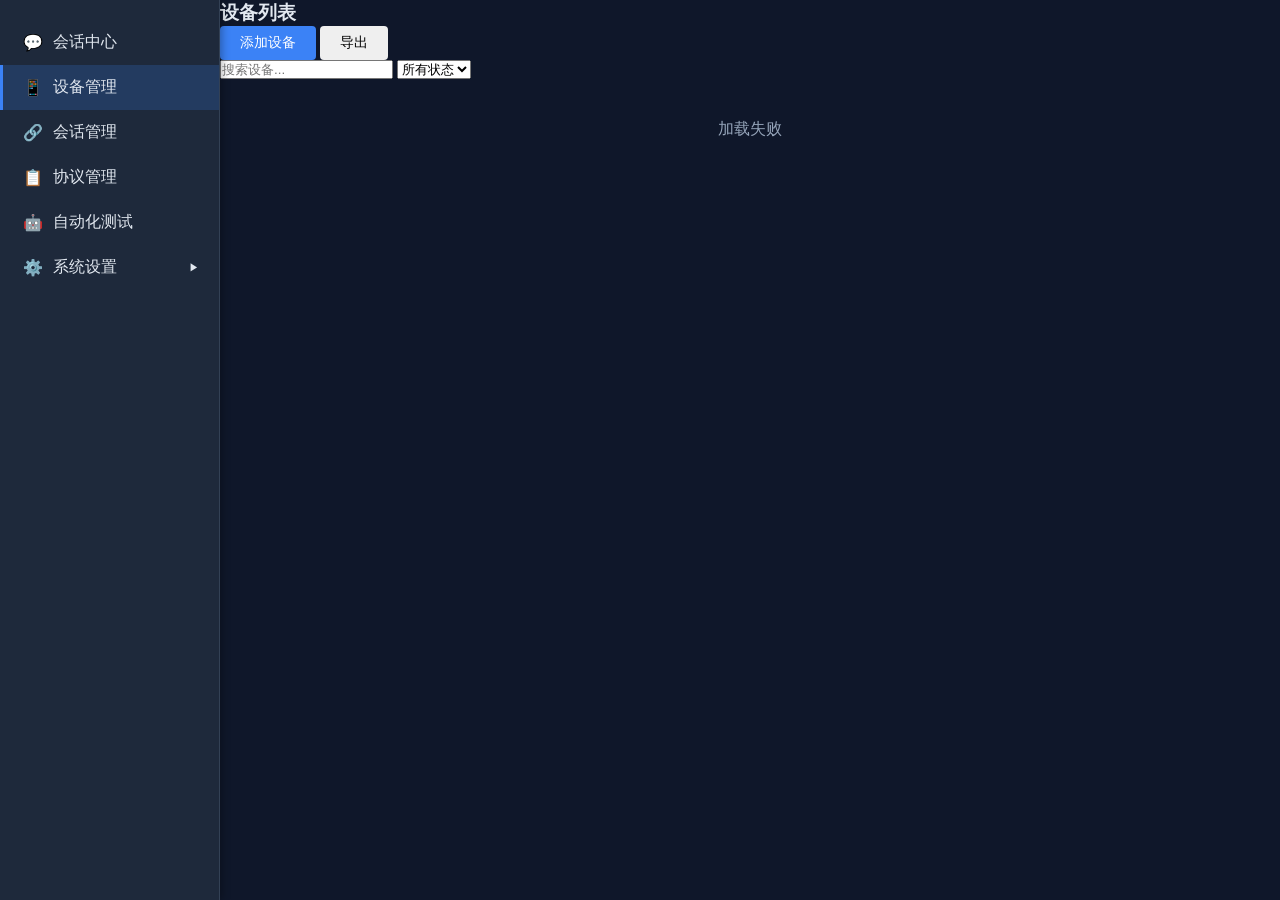
==== frontend/pages/device-management.html @ c9eb52df "feat: 完成会话中心、参数设置、周期任务功能" ====
﻿<!DOCTYPE html>
<html lang="zh-CN">
<head>
    <meta charset="UTF-8">
    <meta name="viewport" content="width=device-width, initial-scale=1.0">
    <title>设备管理 - 实时会话系统</title>
    <link rel="stylesheet" href="../static/css/common.css">
</head>
<body>
    <div class="container">
        <!-- 左侧菜单栏 -->
        <div class="sidebar">
            <ul>
                <li onclick="navigateTo('/pages/session-center.html')"><span>💬</span><span>会话中心</span></li>
                <li class="active"><span>📱</span><span>设备管理</span></li>
                <li onclick="navigateTo('/pages/session-management.html')"><span>🔗</span><span>会话管理</span></li>
                <li onclick="navigateTo('/pages/protocol-management.html')"><span>📋</span><span>协议管理</span></li>
                <li onclick="navigateTo('/pages/automation-test.html')"><span>🤖</span><span>自动化测试</span></li>
                <li class="has-submenu">
                    <div class="menu-header" onclick="toggleSubmenu(this)">
                        <span>⚙️</span><span>系统设置</span>
                        <span class="toggle-icon">▶</span>
                    </div>
                    <ul class="submenu">
                        <li onclick="navigateTo('/pages/parameter-settings.html')">参数设置</li>
                        <li onclick="navigateTo('/pages/scheduled-task.html')">周期任务</li>
                    </ul>
                </li>
            </ul>
        </div>

        <!-- 设备管理页面 -->
        <div class="content-panel">
            <div class="device-management-container">
                <div class="device-header">
                    <h3>设备列表</h3>
                    <div class="device-actions">
                        <button class="btn btn-primary" onclick="showNotification('添加设备功能开发中')">添加设备</button>
                        <button class="btn btn-secondary" onclick="showNotification('导出功能开发中')">导出</button>
                    </div>
                </div>

                <div class="search-filter">
                    <input type="text" class="search-input" placeholder="搜索设备...">
                    <select class="filter-select">
                        <option value="all">所有状态</option>
                        <option value="online">在线</option>
                        <option value="offline">离线</option>
                    </select>
                </div>

                <div class="device-list" id="deviceList">
                    <div style="text-align:center;padding:40px;color:#94A3B8;">
                        设备管理功能开发中，敬请期待...
                    </div>
                </div>
            </div>
        </div>
    </div>

    <script src="../static/js/common.js"></script>
    <script>
        // 页面加载
        document.addEventListener('DOMContentLoaded', function() {
            loadDevices();
        });

        let devices = [];

        function loadDevices() {
            fetch('http://localhost:8000/api/devices')
                .then(response => response.json())
                .then(data => {
                    devices = data;
                    renderDevices(data);
                })
                .catch(error => {
                    console.error('加载设备失败:', error);
                    document.getElementById('deviceList').innerHTML = 
                        '<div style="text-align:center;padding:40px;color:#94A3B8;">加载失败</div>';
                });
        }

        function renderDevices(devices) {
            const listEl = document.getElementById('deviceList');
            
            if (devices.length === 0) {
                listEl.innerHTML = '<div style="text-align:center;padding:40px;color:#94A3B8;">暂无设备，请先添加设备</div>';
                return;
            }

            listEl.innerHTML = '';
            devices.forEach(device => {
                const statusClass = device.status === 'online' ? 'online' : 'offline';
                const statusText = device.status === 'online' ? '在线' : '离线';
                
                const itemEl = document.createElement('div');
                itemEl.className = 'device-item';
                itemEl.style.cssText = 'padding:16px;background:#1E293B;border:1px solid #334155;border-radius:8px;margin-bottom:12px;display:flex;justify-content:space-between;align-items:center;';
                
                itemEl.innerHTML = `
                    <div class="device-info">
                        <div class="device-name" style="font-size:15px;font-weight:500;color:#E2E8F0;margin-bottom:6px;">${device.name || device.id}</div>
                        <div class="device-meta" style="font-size:13px;color:#94A3B8;">
                            <span style="margin-right:16px;">📱 ${device.type || '未知类型'}</span>
                            <span style="margin-right:16px;">🌐 ${device.ip || '0.0.0.0'}:${device.port || '0'}</span>
                            <span>📝 ${device.description || '无描述'}</span>
                        </div>
                    </div>
                    <span class="device-status ${statusClass}" style="padding:4px 12px;border-radius:12px;font-size:12px;background:${device.status === 'online' ? 'rgba(16,185,129,0.2)' : 'rgba(100,116,139,0.2)'};color:${device.status === 'online' ? '#10B981' : '#64748B'};">${statusText}</span>
                `;
                listEl.appendChild(itemEl);
            });
        }
    </script>
</body>
</html>
---- frontend/static/css/common.css ----
* {
    box-sizing: border-box;
    margin: 0;
    padding: 0;
}

body {
    font-family: -apple-system, BlinkMacSystemFont, 'Segoe UI', Roboto, 'Helvetica Neue', Arial, sans-serif;
    margin: 0;
    padding: 0;
    background-color: #0F172A;
    color: #E2E8F0;
    height: 100vh;
    overflow: hidden;
}

/* 顶部导航栏 */
.top-nav {
    height: 60px;
    background-color: #1E293B;
    color: #E2E8F0;
    display: flex;
    align-items: center;
    padding: 0 20px;
    box-shadow: 0 2px 8px rgba(0, 0, 0, 0.3);
    z-index: 100;
    border-bottom: 1px solid #334155;
}

.top-nav .logo {
    display: flex;
    align-items: center;
    font-size: 18px;
    font-weight: 600;
    margin-right: 30px;
}

.top-nav .logo::before {
    content: '⚙️';
    margin-right: 10px;
    font-size: 20px;
}

.top-nav .title {
    flex: 1;
    font-size: 16px;
}

.top-nav .search {
    margin-right: 20px;
}

.top-nav .search input {
    padding: 6px 12px;
    border: 1px solid #334155;
    border-radius: 4px;
    background-color: #334155;
    color: #E2E8F0;
    font-size: 14px;
}

.top-nav .search input::placeholder {
    color: rgba(226, 232, 240, 0.7);
}

.top-nav .user-info {
    display: flex;
    align-items: center;
    gap: 10px;
}

.container {
    display: flex;
    height: 100vh;
}

/* 左侧菜单栏 */
.sidebar {
    width: 220px;
    background-color: #1E293B;
    color: #E2E8F0;
    padding: 20px 0;
    box-shadow: 2px 0 8px rgba(0, 0, 0, 0.3);
    z-index: 10;
    border-right: 1px solid #334155;
}

.sidebar ul {
    list-style: none;
}

.sidebar li {
    padding: 12px 20px;
    cursor: pointer;
    transition: all 0.3s ease;
    border-left: 3px solid transparent;
    display: flex;
    align-items: center;
    gap: 10px;
}

.sidebar li:hover {
    background-color: rgba(59, 130, 246, 0.1);
    border-left-color: #3B82F6;
}

.sidebar li.active {
    background-color: rgba(59, 130, 246, 0.2);
    color: #E2E8F0;
    font-weight: 500;
    border-left-color: #3B82F6;
}

/* 二级菜单 */
.sidebar li.has-submenu {
    flex-direction: column;
    padding: 0;
}

.sidebar li.has-submenu > .menu-header {
    width: 100%;
    padding: 12px 20px;
    display: flex;
    align-items: center;
    gap: 10px;
    cursor: pointer;
}

.sidebar li.has-submenu > .menu-header:hover {
    background-color: rgba(59, 130, 246, 0.1);
}

.sidebar li.has-submenu.active > .menu-header {
    background-color: rgba(59, 130, 246, 0.2);
    border-left: 3px solid #3B82F6;
    padding-left: 17px;
}

.sidebar li.has-submenu .toggle-icon {
    font-size: 10px;
    transition: transform 0.3s ease;
    margin-left: auto;
}

.sidebar li.has-submenu.active .toggle-icon {
    transform: rotate(90deg);
}

.sidebar li.has-submenu .submenu {
    list-style: none;
    padding: 0;
    margin: 0;
    max-height: 0;
    overflow: hidden;
    transition: max-height 0.3s ease;
    background-color: rgba(15, 23, 42, 0.5);
}

.sidebar li.has-submenu.active .submenu {
    max-height: 200px;
}

.sidebar li.has-submenu .submenu li {
    padding: 10px 20px 10px 52px;
    cursor: pointer;
    transition: all 0.3s ease;
    border-left: 3px solid transparent;
    font-size: 13px;
    color: #94A3B8;
}

.sidebar li.has-submenu .submenu li:hover {
    background-color: rgba(59, 130, 246, 0.1);
    color: #E2E8F0;
}

.sidebar li.has-submenu .submenu li.active {
    background-color: rgba(59, 130, 246, 0.15);
    color: #E2E8F0;
    border-left-color: #3B82F6;
}

/* 中间配置区域 */
.config-panel {
    width: 300px;
    background-color: #1E293B;
    border-right: 1px solid #334155;
    padding: 20px;
    overflow-y: auto;
    box-shadow: 1px 0 3px rgba(0, 0, 0, 0.15);
    z-index: 5;
}

.config-panel h3 {
    margin-bottom: 20px;
    color: #E2E8F0;
    font-size: 16px;
    padding-bottom: 10px;
    border-bottom: 1px solid #334155;
    font-weight: 600;
}

.form-group {
    margin-bottom: 15px;
}

.form-group label {
    display: block;
    margin-bottom: 8px;
    color: #CBD5E1;
    font-size: 14px;
    font-weight: 500;
}

.form-group input,
.form-group select {
    width: 100%;
    padding: 8px 12px;
    border: 1px solid #334155;
    border-radius: 4px;
    font-size: 14px;
    transition: all 0.3s ease;
    background-color: #334155;
    color: #E2E8F0;
}

/* 内联表单组 */
.form-group-inline {
    display: flex;
    align-items: center;
    gap: 5px;
    margin-bottom: 10px;
}

.form-group-inline label {
    display: inline-block;
    margin-bottom: 0;
    width: 80px;
    flex-shrink: 0;
}

.form-group-inline select,
.form-group-inline input {
    flex: 1;
}

.form-group input:focus,
.form-group select:focus {
    outline: none;
    border-color: #3B82F6;
    box-shadow: 0 0 0 2px rgba(59, 130, 246, 0.2);
}

.btn {
    padding: 8px 20px;
    border: none;
    border-radius: 4px;
    cursor: pointer;
    font-size: 14px;
    transition: all 0.3s ease;
    font-weight: 500;
}

.btn-primary {
    background-color: #3B82F6;
    color: white;
}

.btn-primary:hover {
    background-color: #2563EB;
    transform: translateY(-1px);
    box-shadow: 0 2px 4px rgba(59, 130, 246, 0.3);
}

.btn-danger {
    background-color: #EF4444;
    color: white;
}

.btn-danger:hover {
    background-color: #DC2626;
    transform: translateY(-1px);
    box-shadow: 0 2px 4px rgba(239, 68, 68, 0.3);
}

.btn-warning {
    background-color: #F59E0B;
    color: white;
}

.btn-warning:hover {
    background-color: #D97706;
    transform: translateY(-1px);
    box-shadow: 0 2px 4px rgba(245, 158, 11, 0.3);
}

.btn-group {
    display: flex;
    gap: 10px;
    margin-top: 20px;
    flex-wrap: wrap;
}

.status {
    margin-top: 20px;
    padding: 12px;
    border-radius: 4px;
    font-size: 14px;
    font-weight: 500;
}

.status.connected {
    background-color: rgba(16, 185, 129, 0.1);
    color: #10B981;
    border: 1px solid rgba(16, 185, 129, 0.2);
    box-shadow: 0 1px 2px rgba(16, 185, 129, 0.1);
}

.status.connecting {
    background-color: rgba(245, 158, 11, 0.1);
    color: #F59E0B;
    border: 1px solid rgba(245, 158, 11, 0.2);
    box-shadow: 0 1px 2px rgba(245, 158, 11, 0.1);
    animation: pulse 1.5s ease-in-out infinite;
}

@keyframes pulse {
    0%, 100% {
        opacity: 1;
    }
    50% {
        opacity: 0.7;
    }
}

.status.disconnected {
    background-color: rgba(239, 68, 68, 0.1);
    color: #EF4444;
    border: 1px solid rgba(239, 68, 68, 0.2);
    box-shadow: 0 1px 2px rgba(239, 68, 68, 0.1);
}

/* 右侧内容区域 */
.content-panel {
    flex: 1;
    display: flex;
    flex-direction: column;
    background-color: #0F172A;
    position: relative;
    box-shadow: 0 0 3px rgba(0, 0, 0, 0.15);
}

.content-header {
    padding: 16px 24px;
    background-color: #1E293B;
    border-bottom: 1px solid #334155;
    display: flex;
    justify-content: space-between;
    align-items: center;
    box-shadow: 0 1px 2px rgba(0, 0, 0, 0.15);
    z-index: 1;
}

.content-header h3 {
    color: #E2E8F0;
    font-size: 16px;
    margin: 0;
    font-weight: 600;
}

/* 消息区域 */
.messages {
    flex: 1;
    padding: 20px;
    overflow-y: auto;
    background-color: #0F172A;
    color: #E2E8F0;
    font-family: -apple-system, BlinkMacSystemFont, 'Segoe UI', Roboto, 'Helvetica Neue', Arial, sans-serif;
    font-size: 14px;
    line-height: 1.5;
    display: flex;
    flex-direction: column;
    gap: 16px;
    border-bottom: 1px solid #334155;
}

.message {
    display: flex;
    margin-bottom: 0;
    padding: 0;
    border-bottom: none;
    max-width: 80%;
    align-self: flex-start;
}

.message.sent {
    align-self: flex-end;
    background-color: transparent;
}

.message.received {
    background-color: transparent;
}

.message.system {
    align-self: center;
    background-color: transparent;
    text-align: center;
    font-size: 12px;
    color: #94A3B8;
    max-width: 100%;
}

.message-content {
    padding: 12px 16px;
    border-radius: 18px;
    max-width: 100%;
    box-shadow: 0 1px 2px rgba(0, 0, 0, 0.3);
    word-wrap: break-word;
}

.message.sent .message-content {
    background-color: #3B82F6;
    color: #FFFFFF;
    border-bottom-right-radius: 4px;
}

.message.received .message-content {
    background-color: #334155;
    color: #E2E8F0;
    border: none;
    border-bottom-left-radius: 4px;
}

.message.system .message-content {
    background-color: transparent;
    color: #94A3B8;
    font-size: 12px;
    text-align: center;
    max-width: 100%;
    box-shadow: none;
    padding: 4px 12px;
}

.message-time {
    font-size: 11px;
    color: #64748B;
    margin: 4px 8px 0 0;
    align-self: flex-end;
    padding-top: 0;
    display: block;
    white-space: nowrap;
}

.message.sent .message-time {
    order: -1;
    margin: 4px 0 0 8px;
}

/* 消息输入区域 */
.input-area {
    padding: 16px 20px;
    background-color: #1E293B;
    border-top: 1px solid #334155;
    display: flex;
    flex-direction: column;
    gap: 10px;
    width: 100%;
    box-shadow: 0 -2px 4px rgba(0, 0, 0, 0.3);
}

.protocol-template {
    width: 100%;
}

.protocol-select {
    width: 100%;
    padding: 8px 12px;
    border: 1px solid #334155;
    border-radius: 4px;
    font-size: 14px;
    transition: all 0.3s ease;
    background-color: #334155;
    color: #E2E8F0;
}

.protocol-select:focus {
    outline: none;
    border-color: #3B82F6;
    box-shadow: 0 0 0 2px rgba(59, 130, 246, 0.2);
}

.sequence-numbers {
    display: flex;
    gap: 10px;
}

.sequence-input {
    flex: 1;
    padding: 8px 12px;
    border: 1px solid #334155;
    border-radius: 4px;
    font-size: 14px;
    transition: all 0.3s ease;
    background-color: #334155;
    color: #E2E8F0;
}

.sequence-input:focus {
    outline: none;
    border-color: #3B82F6;
    box-shadow: 0 0 0 2px rgba(59, 130, 246, 0.2);
}

.input-container {
    flex: 1;
    display: flex;
    align-items: flex-end;
    gap: 8px;
    position: relative;
}

.input-box {
    flex: 1;
    min-height: 40px;
    max-height: 120px;
    padding: 10px 16px;
    border: 1px solid #334155;
    border-radius: 20px;
    resize: none;
    font-size: 14px;
    font-family: inherit;
    background-color: #334155;
    color: #E2E8F0;
    transition: all 0.3s ease;
    line-height: 1.4;
}

.input-box:focus {
    outline: none;
    border-color: #3B82F6;
    box-shadow: 0 0 0 2px rgba(59, 130, 246, 0.2);
}

.send-btn {
    width: 40px;
    height: 40px;
    border: none;
    border-radius: 50%;
    background-color: #475569;
    color: #E2E8F0;
    display: flex;
    align-items: center;
    justify-content: center;
    cursor: pointer;
    transition: all 0.3s ease;
    flex-shrink: 0;
}

.send-btn.enabled {
    background-color: #3B82F6;
    color: white;
}

.send-btn.enabled:hover {
    background-color: #2563EB;
    transform: translateY(-1px);
    box-shadow: 0 2px 4px rgba(59, 130, 246, 0.3);
}

/* 响应式设计 */
@media (max-width: 768px) {
    .sidebar {
        width: 60px;
    }
    
    .sidebar h3,
    .sidebar li span {
        display: none;
    }
    
    .config-panel {
        width: 280px;
    }
    
    .messages {
        padding: 16px;
    }
    
    .input-area {
        padding: 12px 16px;
    }
}

@media (max-width: 480px) {
    .config-panel {
        display: none;
    }
    
    .sidebar {
        display: none;
    }
    
    .message-content {
        max-width: 80%;
    }
    
    .messages::before,
    .messages::after {
        display: none;
    }
}
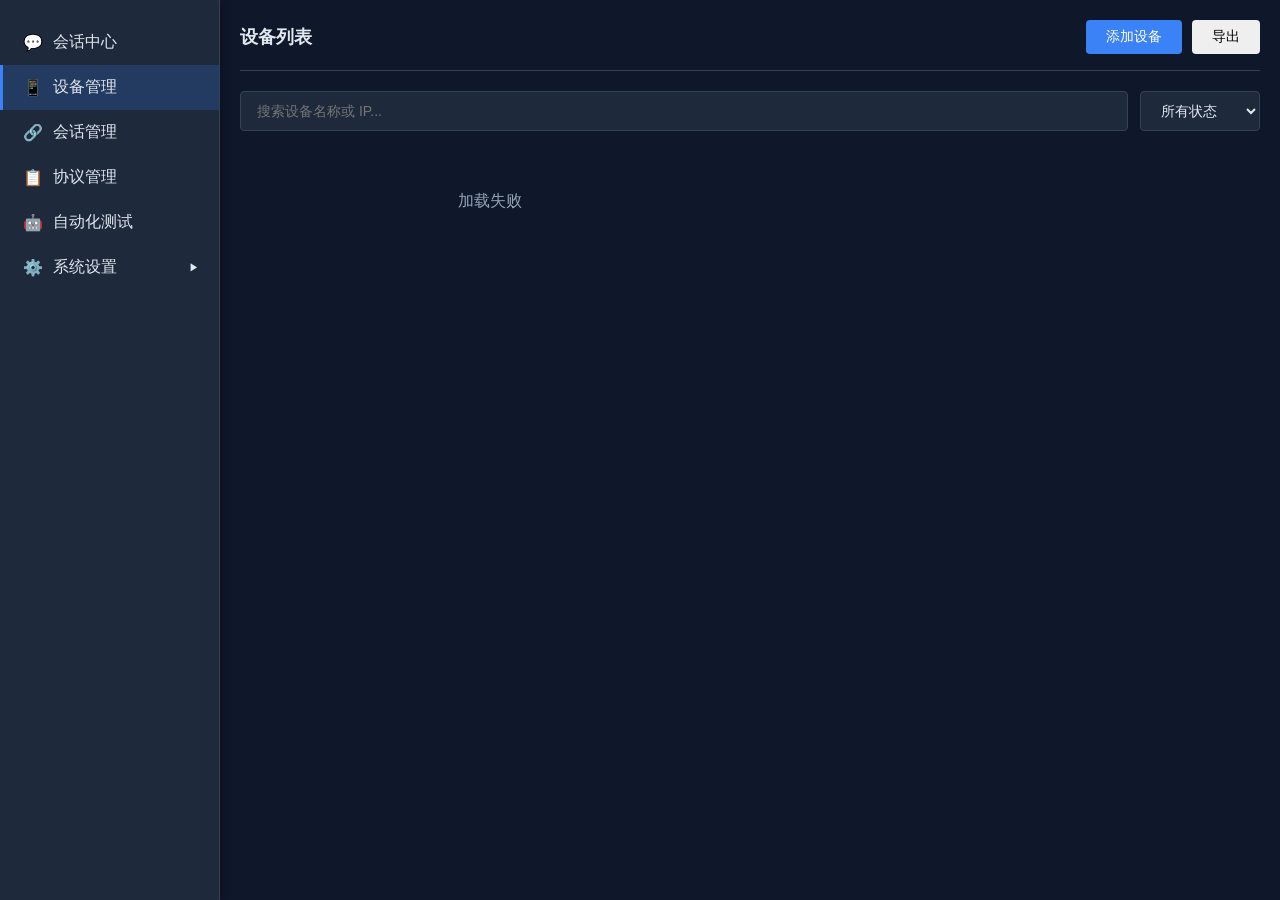
==== commit 9b773ce8: "feat: 恢复设备管理完整功能" ====
--- a/frontend/pages/device-management.html
+++ b/frontend/pages/device-management.html
@@ -5,6 +5,248 @@
     <meta name="viewport" content="width=device-width, initial-scale=1.0">
     <title>设备管理 - 实时会话系统</title>
     <link rel="stylesheet" href="../static/css/common.css">
+    <style>
+        .device-management-container {
+            flex: 1;
+            display: flex;
+            flex-direction: column;
+            padding: 20px;
+            overflow: hidden;
+        }
+
+        .device-header {
+            display: flex;
+            justify-content: space-between;
+            align-items: center;
+            margin-bottom: 20px;
+            padding-bottom: 16px;
+            border-bottom: 1px solid #334155;
+        }
+
+        .device-header h3 {
+            margin: 0;
+            color: #E2E8F0;
+            font-size: 18px;
+            font-weight: 600;
+        }
+
+        .device-actions {
+            display: flex;
+            gap: 10px;
+        }
+
+        .search-filter {
+            display: flex;
+            gap: 12px;
+            margin-bottom: 20px;
+        }
+
+        .search-input {
+            flex: 1;
+            padding: 10px 16px;
+            border: 1px solid #334155;
+            border-radius: 4px;
+            background-color: #1E293B;
+            color: #E2E8F0;
+            font-size: 14px;
+        }
+
+        .search-input:focus {
+            outline: none;
+            border-color: #3B82F6;
+            box-shadow: 0 0 0 2px rgba(59, 130, 246, 0.2);
+        }
+
+        .filter-select {
+            padding: 10px 16px;
+            border: 1px solid #334155;
+            border-radius: 4px;
+            background-color: #1E293B;
+            color: #E2E8F0;
+            font-size: 14px;
+            min-width: 120px;
+        }
+
+        .device-list {
+            flex: 1;
+            overflow-y: auto;
+            display: grid;
+            grid-template-columns: repeat(auto-fill, minmax(350px, 1fr));
+            gap: 16px;
+            padding-right: 4px;
+        }
+
+        .device-item {
+            padding: 16px;
+            background: #1E293B;
+            border: 1px solid #334155;
+            border-radius: 8px;
+            transition: all 0.3s ease;
+        }
+
+        .device-item:hover {
+            border-color: #3B82F6;
+            transform: translateY(-2px);
+            box-shadow: 0 4px 12px rgba(0, 0, 0, 0.3);
+        }
+
+        .device-item-header {
+            display: flex;
+            justify-content: space-between;
+            align-items: center;
+            margin-bottom: 12px;
+        }
+
+        .device-name {
+            font-size: 15px;
+            font-weight: 600;
+            color: #E2E8F0;
+        }
+
+        .device-status {
+            padding: 4px 12px;
+            border-radius: 12px;
+            font-size: 12px;
+            font-weight: 500;
+        }
+
+        .device-status.online {
+            background-color: rgba(16, 185, 129, 0.2);
+            color: #10B981;
+        }
+
+        .device-status.offline {
+            background-color: rgba(100, 116, 139, 0.2);
+            color: #64748B;
+        }
+
+        .device-meta {
+            display: flex;
+            flex-direction: column;
+            gap: 6px;
+            font-size: 13px;
+            color: #94A3B8;
+            margin-bottom: 12px;
+        }
+
+        .device-meta-item {
+            display: flex;
+            align-items: center;
+            gap: 6px;
+        }
+
+        .device-description {
+            font-size: 13px;
+            color: #64748B;
+            margin-bottom: 12px;
+            line-height: 1.5;
+        }
+
+        .device-item-actions {
+            display: flex;
+            gap: 8px;
+            padding-top: 12px;
+            border-top: 1px solid #334155;
+        }
+
+        /* 弹窗样式 */
+        .modal-overlay {
+            position: fixed;
+            top: 0;
+            left: 0;
+            right: 0;
+            bottom: 0;
+            background: rgba(0, 0, 0, 0.7);
+            display: flex;
+            align-items: center;
+            justify-content: center;
+            z-index: 9999;
+        }
+
+        .modal-content {
+            background: #1E293B;
+            border-radius: 8px;
+            padding: 24px;
+            min-width: 500px;
+            max-width: 90%;
+            max-height: 90vh;
+            overflow-y: auto;
+        }
+
+        .modal-header {
+            display: flex;
+            justify-content: space-between;
+            align-items: center;
+            margin-bottom: 20px;
+        }
+
+        .modal-header h3 {
+            margin: 0;
+            color: #E2E8F0;
+            font-size: 16px;
+        }
+
+        .close-btn {
+            background: none;
+            border: none;
+            color: #94A3B8;
+            font-size: 20px;
+            cursor: pointer;
+            padding: 0;
+            width: 24px;
+            height: 24px;
+            display: flex;
+            align-items: center;
+            justify-content: center;
+        }
+
+        .close-btn:hover {
+            color: #E2E8F0;
+        }
+
+        .form-group {
+            margin-bottom: 16px;
+        }
+
+        .form-group label {
+            display: block;
+            margin-bottom: 6px;
+            color: #CBD5E1;
+            font-size: 14px;
+        }
+
+        .form-group input,
+        .form-group select,
+        .form-group textarea {
+            width: 100%;
+            padding: 10px 12px;
+            border: 1px solid #334155;
+            border-radius: 4px;
+            background: #0F172A;
+            color: #E2E8F0;
+            font-size: 14px;
+        }
+
+        .form-group input:focus,
+        .form-group select:focus,
+        .form-group textarea:focus {
+            outline: none;
+            border-color: #3B82F6;
+            box-shadow: 0 0 0 2px rgba(59, 130, 246, 0.2);
+        }
+
+        .form-group textarea {
+            resize: vertical;
+            min-height: 80px;
+        }
+
+        .form-actions {
+            display: flex;
+            justify-content: flex-end;
+            gap: 10px;
+            margin-top: 24px;
+        }
+    </style>
 </head>
 <body>
     <div class="container">
@@ -35,14 +277,14 @@
                 <div class="device-header">
                     <h3>设备列表</h3>
                     <div class="device-actions">
-                        <button class="btn btn-primary" onclick="showNotification('添加设备功能开发中')">添加设备</button>
-                        <button class="btn btn-secondary" onclick="showNotification('导出功能开发中')">导出</button>
+                        <button class="btn btn-primary" onclick="openAddDeviceModal()">添加设备</button>
+                        <button class="btn btn-secondary" onclick="exportDevices()">导出</button>
                     </div>
                 </div>
 
                 <div class="search-filter">
-                    <input type="text" class="search-input" placeholder="搜索设备...">
-                    <select class="filter-select">
+                    <input type="text" class="search-input" placeholder="搜索设备名称或 IP..." id="searchInput" oninput="filterDevices()">
+                    <select class="filter-select" id="statusFilter" onchange="filterDevices()">
                         <option value="all">所有状态</option>
                         <option value="online">在线</option>
                         <option value="offline">离线</option>
@@ -51,7 +293,7 @@
 
                 <div class="device-list" id="deviceList">
                     <div style="text-align:center;padding:40px;color:#94A3B8;">
-                        设备管理功能开发中，敬请期待...
+                        加载中...
                     </div>
                 </div>
             </div>
@@ -60,19 +302,22 @@
 
     <script src="../static/js/common.js"></script>
     <script>
+        let devices = [];
+        let filteredDevices = [];
+
         // 页面加载
         document.addEventListener('DOMContentLoaded', function() {
             loadDevices();
         });
 
-        let devices = [];
-
+        // 加载设备列表
         function loadDevices() {
             fetch('http://localhost:8000/api/devices')
                 .then(response => response.json())
                 .then(data => {
                     devices = data;
-                    renderDevices(data);
+                    filteredDevices = data;
+                    renderDevices();
                 })
                 .catch(error => {
                     console.error('加载设备失败:', error);
@@ -81,37 +326,219 @@
                 });
         }
 
-        function renderDevices(devices) {
+        // 渲染设备列表
+        function renderDevices() {
             const listEl = document.getElementById('deviceList');
             
-            if (devices.length === 0) {
-                listEl.innerHTML = '<div style="text-align:center;padding:40px;color:#94A3B8;">暂无设备，请先添加设备</div>';
+            if (filteredDevices.length === 0) {
+                listEl.innerHTML = '<div style="text-align:center;padding:40px;color:#94A3B8;">暂无设备</div>';
                 return;
             }
 
             listEl.innerHTML = '';
-            devices.forEach(device => {
+            filteredDevices.forEach(device => {
                 const statusClass = device.status === 'online' ? 'online' : 'offline';
                 const statusText = device.status === 'online' ? '在线' : '离线';
                 
                 const itemEl = document.createElement('div');
                 itemEl.className = 'device-item';
-                itemEl.style.cssText = 'padding:16px;background:#1E293B;border:1px solid #334155;border-radius:8px;margin-bottom:12px;display:flex;justify-content:space-between;align-items:center;';
-                
                 itemEl.innerHTML = `
-                    <div class="device-info">
-                        <div class="device-name" style="font-size:15px;font-weight:500;color:#E2E8F0;margin-bottom:6px;">${device.name || device.id}</div>
-                        <div class="device-meta" style="font-size:13px;color:#94A3B8;">
-                            <span style="margin-right:16px;">📱 ${device.type || '未知类型'}</span>
-                            <span style="margin-right:16px;">🌐 ${device.ip || '0.0.0.0'}:${device.port || '0'}</span>
-                            <span>📝 ${device.description || '无描述'}</span>
+                    <div class="device-item-header">
+                        <div class="device-name">${device.name || device.id}</div>
+                        <span class="device-status ${statusClass}">${statusText}</span>
+                    </div>
+                    <div class="device-meta">
+                        <div class="device-meta-item">
+                            <span>📱</span>
+                            <span>${device.type || '未知类型'}</span>
                         </div>
-                    </div>
-                    <span class="device-status ${statusClass}" style="padding:4px 12px;border-radius:12px;font-size:12px;background:${device.status === 'online' ? 'rgba(16,185,129,0.2)' : 'rgba(100,116,139,0.2)'};color:${device.status === 'online' ? '#10B981' : '#64748B'};">${statusText}</span>
+                        <div class="device-meta-item">
+                            <span>🌐</span>
+                            <span>${device.ip || '0.0.0.0'}:${device.port || '0'}</span>
+                        </div>
+                    </div>
+                    ${device.description ? `<div class="device-description">${device.description}</div>` : ''}
+                    <div class="device-item-actions">
+                        <button class="btn btn-sm btn-primary" onclick="openEditDeviceModal('${device.id}')">编辑</button>
+                        <button class="btn btn-sm btn-danger" onclick="deleteDevice('${device.id}')">删除</button>
+                    </div>
                 `;
                 listEl.appendChild(itemEl);
             });
         }
+
+        // 筛选设备
+        function filterDevices() {
+            const searchText = document.getElementById('searchInput').value.toLowerCase();
+            const statusFilter = document.getElementById('statusFilter').value;
+
+            filteredDevices = devices.filter(device => {
+                const matchSearch = !searchText || 
+                    (device.name && device.name.toLowerCase().includes(searchText)) ||
+                    (device.ip && device.ip.toLowerCase().includes(searchText));
+                
+                const matchStatus = statusFilter === 'all' || device.status === statusFilter;
+
+                return matchSearch && matchStatus;
+            });
+
+            renderDevices();
+        }
+
+        // 打开添加设备弹窗
+        function openAddDeviceModal() {
+            showModal('添加设备', {}, function(deviceData) {
+                if (!deviceData) return;
+
+                fetch('http://localhost:8000/api/devices', {
+                    method: 'POST',
+                    headers: { 'Content-Type': 'application/json' },
+                    body: JSON.stringify(deviceData)
+                })
+                .then(response => {
+                    if (response.ok) {
+                        showNotification('设备添加成功', 'success');
+                        loadDevices();
+                    } else {
+                        return response.json().then(err => Promise.reject(err));
+                    }
+                })
+                .catch(error => {
+                    showNotification('添加失败：' + (error.detail || error.message), 'error');
+                });
+            });
+        }
+
+        // 打开编辑设备弹窗
+        function openEditDeviceModal(deviceId) {
+            const device = devices.find(d => d.id === deviceId);
+            if (!device) return;
+
+            showModal('编辑设备', device, function(deviceData) {
+                if (!deviceData) return;
+
+                fetch(`http://localhost:8000/api/devices/${deviceId}`, {
+                    method: 'PUT',
+                    headers: { 'Content-Type': 'application/json' },
+                    body: JSON.stringify(deviceData)
+                })
+                .then(response => {
+                    if (response.ok) {
+                        showNotification('设备更新成功', 'success');
+                        loadDevices();
+                    } else {
+                        return response.json().then(err => Promise.reject(err));
+                    }
+                })
+                .catch(error => {
+                    showNotification('更新失败：' + (error.detail || error.message), 'error');
+                });
+            });
+        }
+
+        // 删除设备
+        function deleteDevice(deviceId) {
+            if (!confirm('确定要删除此设备吗？')) return;
+
+            fetch(`http://localhost:8000/api/devices/${deviceId}`, {
+                method: 'DELETE'
+            })
+            .then(response => {
+                if (response.ok) {
+                    showNotification('设备删除成功', 'success');
+                    loadDevices();
+                } else {
+                    return response.json().then(err => Promise.reject(err));
+                }
+            })
+            .catch(error => {
+                showNotification('删除失败：' + error.message, 'error');
+            });
+        }
+
+        // 导出设备
+        function exportDevices() {
+            window.open('http://localhost:8000/api/devices/export', '_blank');
+        }
+
+        // 通用弹窗函数
+        function showModal(title, device, callback) {
+            const overlay = document.createElement('div');
+            overlay.className = 'modal-overlay';
+            
+            const modal = document.createElement('div');
+            modal.className = 'modal-content';
+
+            modal.innerHTML = `
+                <div class="modal-header">
+                    <h3>${title}</h3>
+                    <button class="close-btn" onclick="this.closest('.modal-overlay').remove()">×</button>
+                </div>
+                <div class="form-group">
+                    <label>设备名称 *</label>
+                    <input type="text" id="deviceName" value="${device.name || ''}" placeholder="请输入设备名称">
+                </div>
+                <div class="form-group">
+                    <label>设备类型 *</label>
+                    <select id="deviceType">
+                        <option value="">请选择</option>
+                        <option value="Superior" ${device.type === 'Superior' ? 'selected' : ''}>上级系统</option>
+                        <option value="Area" ${device.type === 'Area' ? 'selected' : ''}>区域主机</option>
+                        <option value="Edge" ${device.type === 'Edge' ? 'selected' : ''}>边缘节点</option>
+                        <option value="Robot" ${device.type === 'Robot' ? 'selected' : ''}>机器人</option>
+                        <option value="Drone" ${device.type === 'Drone' ? 'selected' : ''}>无人机</option>
+                        <option value="Algo" ${device.type === 'Algo' ? 'selected' : ''}>算法管理平台</option>
+                    </select>
+                </div>
+                <div class="form-row" style="display:flex;gap:16px;">
+                    <div class="form-group" style="flex:1;">
+                        <label>IP 地址 *</label>
+                        <input type="text" id="deviceIp" value="${device.ip || ''}" placeholder="192.168.1.100">
+                    </div>
+                    <div class="form-group" style="flex:1;">
+                        <label>端口 *</label>
+                        <input type="number" id="devicePort" value="${device.port || ''}" placeholder="8080">
+                    </div>
+                </div>
+                <div class="form-group">
+                    <label>描述</label>
+                    <textarea id="deviceDesc" placeholder="设备描述...">${device.description || ''}</textarea>
+                </div>
+                <div class="form-actions">
+                    <button class="btn btn-secondary" onclick="this.closest('.modal-overlay').remove()">取消</button>
+                    <button class="btn btn-primary" onclick="saveDevice('${title}')">确定</button>
+                </div>
+            `;
+
+            overlay.appendChild(modal);
+            document.body.appendChild(overlay);
+
+            // 保存设备数据
+            window.saveDevice = function(actionTitle) {
+                const name = document.getElementById('deviceName').value.trim();
+                const type = document.getElementById('deviceType').value;
+                const ip = document.getElementById('deviceIp').value.trim();
+                const port = parseInt(document.getElementById('devicePort').value);
+                const description = document.getElementById('deviceDesc').value.trim();
+
+                if (!name || !type || !ip || !port) {
+                    showNotification('请填写必填项', 'warning');
+                    return;
+                }
+
+                const deviceData = {
+                    name: name,
+                    type: type,
+                    ip: ip,
+                    port: port,
+                    description: description,
+                    status: device.status || 'offline'
+                };
+
+                callback(deviceData);
+                overlay.remove();
+            };
+        }
     </script>
 </body>
 </html>
